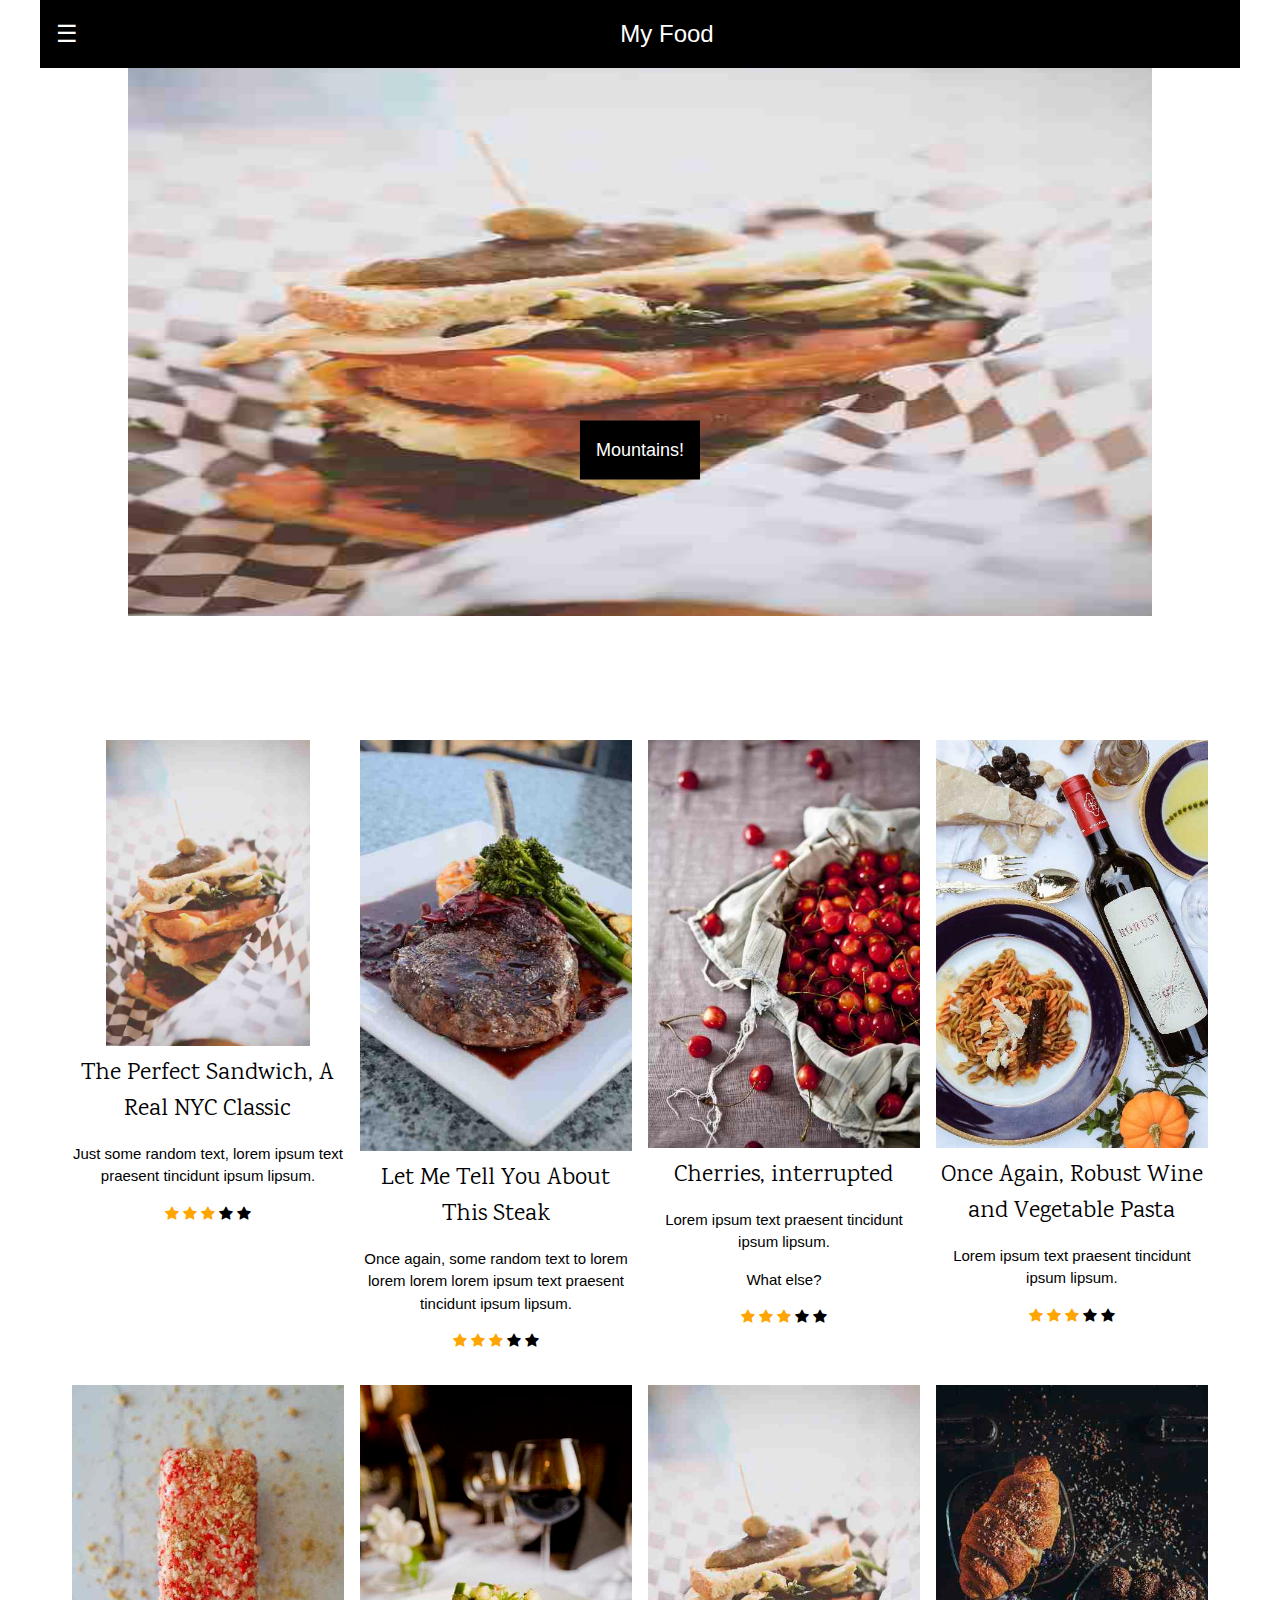
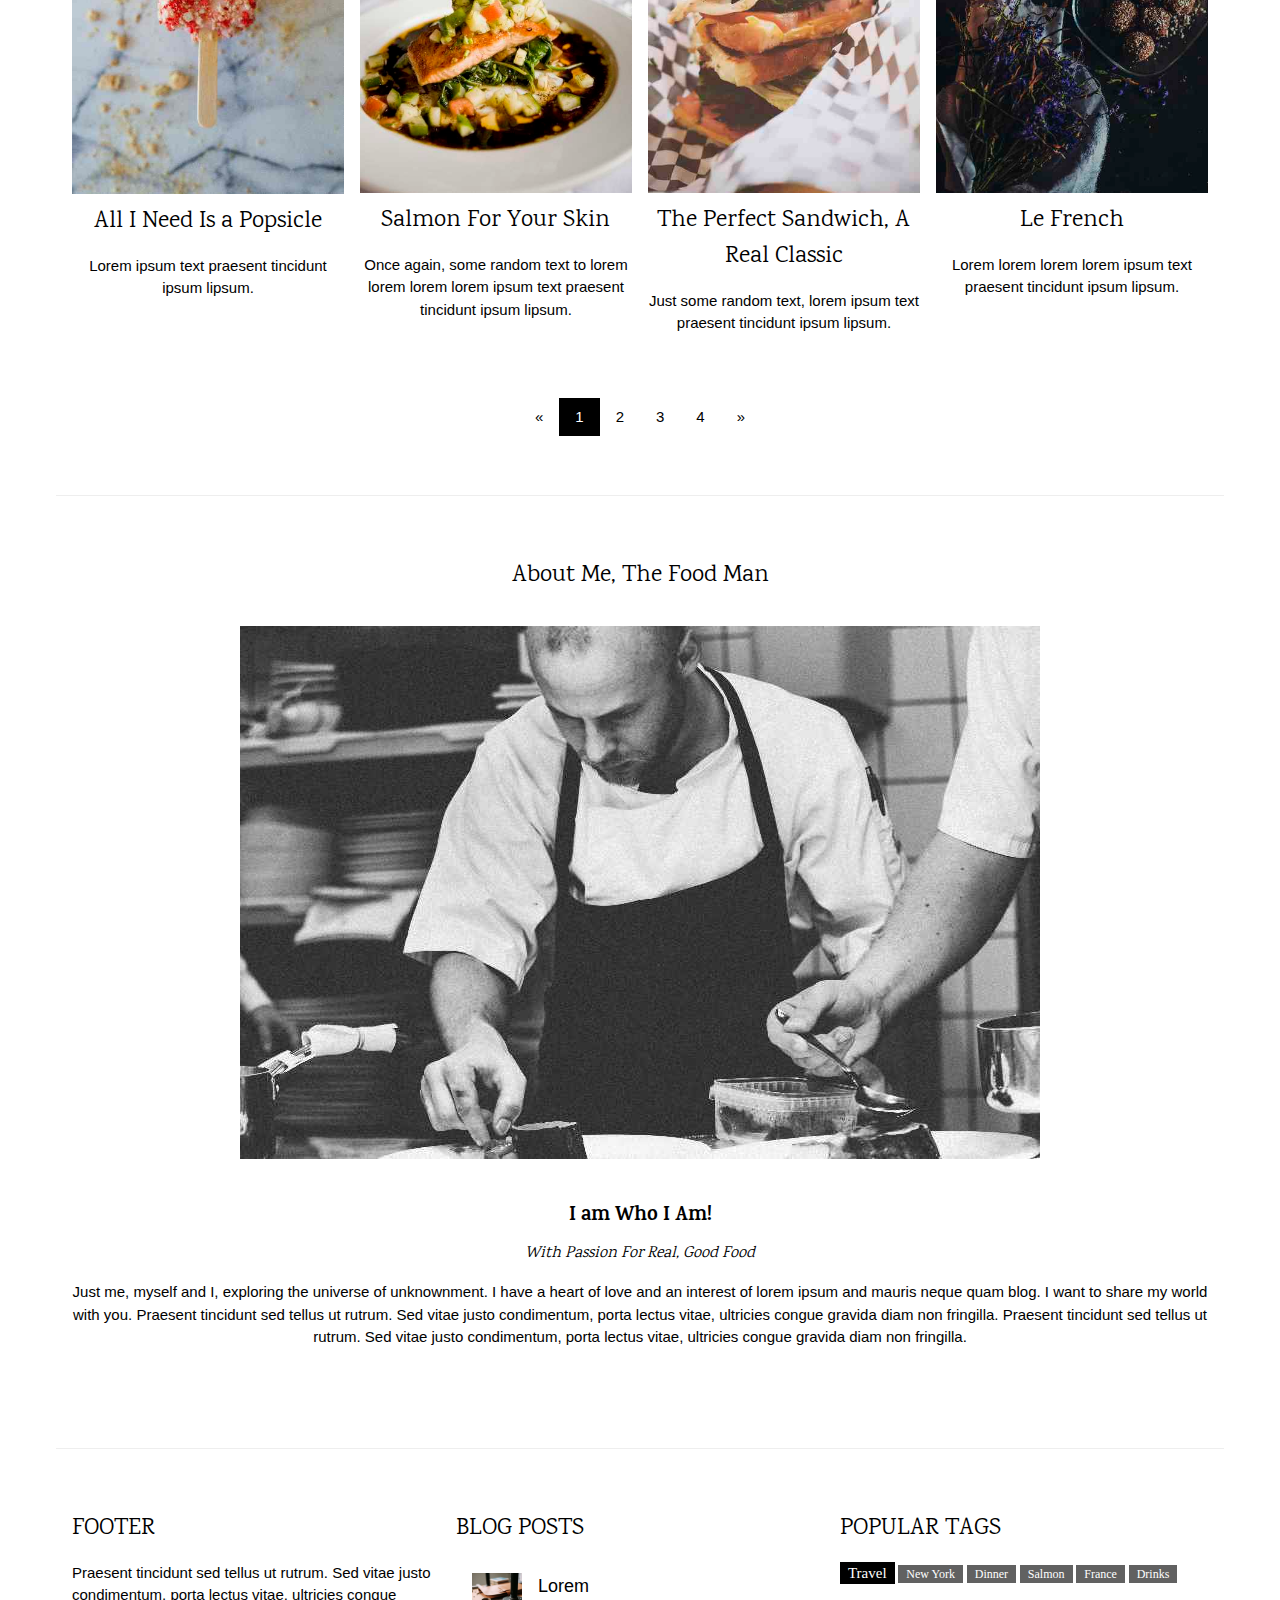
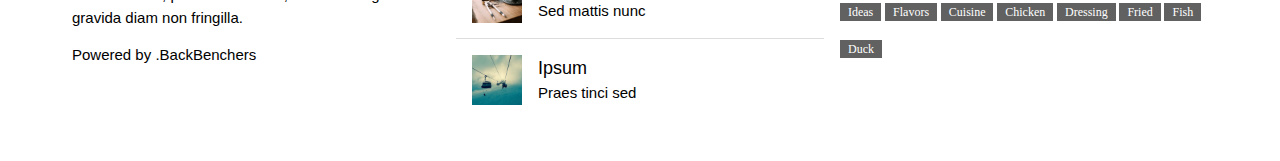
==== index.html @ 64baa67c "initial commit" ====
<!DOCTYPE html>

<html>
<head>
    <title>W3.CSS Template</title>
    <meta charset="UTF-8">
    <meta name="viewport" content="width=device-width, initial-scale=1">
    <link rel="stylesheet" href="https://www.w3schools.com/w3css/4/w3.css">
    <link rel="stylesheet" href="https://fonts.googleapis.com/css?family=Karma">
    <link rel="stylesheet" href="https://cdnjs.cloudflare.com/ajax/libs/font-awesome/4.7.0/css/font-awesome.min.css">

    <link rel="stylesheet" href="styles/style.css">
</head>

<body style="background:rgba(black, 0.5)">

  <!-- Sidebar (hidden by default) -->
  <div id="mySidenav" class="sidenav" onclick="closeNav()">
    <a href="javascript:void(0)" class="closebtn" onclick="closeNav()"></a>
    <a href="#">About</a>
    <a href="#">Services</a>
    <a href="#">Clients</a>
    <a href="#">Contact</a>
  </div>


  <div class="w3-content w3-section" style="max-width:80%;">
    <img class="mySlides" src="images/sandwich.jpg" style="width:100%"><div class="w3-display-middle w3-large w3-container w3-padding-16 w3-black">
      Mountains!
    </div>
    <img class="mySlides" src="images/steak.jpg" style="width:100%">
    <img class="mySlides" src="images/cherries.jpg" style="width:100%">
  </div>

  <!-- Top menu -->
  <div class="w3-top">
    <div class="w3-white w3-xlarge" style="max-width:1200px;margin:auto">
      <div id="navIcon" class="w3-button w3-padding-16 w3-left w3-black" onclick="toggleNav()">☰</div>
      <div class="w3-center w3-padding-16 w3-black"><a href = "index.html">My Food<a></div>
    </div>
  </div>

  <!-- !PAGE CONTENT! -->
  <div class="w3-main w3-content w3-padding" style="max-width:1200px;margin-top:100px">

    <!-- First Photo Grid-->
    <div class="w3-row-padding w3-padding-16 w3-center" id="food">
      <div class="w3-quarter">
        <img src="images/sandwich.jpg" alt="Sandwich" style="width:75%;">
        <h3 id="resturentName">The Perfect Sandwich, A Real NYC Classic</h3>
        <p>Just some random text, lorem ipsum text praesent tincidunt ipsum lipsum.</p>
        <span class="fa fa-star checked"></span>
        <span class="fa fa-star checked"></span>
        <span class="fa fa-star checked"></span>
        <span class="fa fa-star"></span>
        <span class="fa fa-star"></span>
      </div>
      <div class="w3-quarter">
        <img src="images/steak.jpg" alt="Steak" style="width:100%">
        <h3>Let Me Tell You About This Steak</h3>
        <p>Once again, some random text to lorem lorem lorem lorem ipsum text praesent tincidunt ipsum lipsum.</p>
        <span class="fa fa-star checked"></span>
        <span class="fa fa-star checked"></span>
        <span class="fa fa-star checked"></span>
        <span class="fa fa-star"></span>
        <span class="fa fa-star"></span>
      </div>
      <div class="w3-quarter">
        <img src="images/cherries.jpg" alt="Cherries" style="width:100%">
        <h3>Cherries, interrupted</h3>
        <p>Lorem ipsum text praesent tincidunt ipsum lipsum.</p>
        <p>What else?</p>
        <span class="fa fa-star checked"></span>
        <span class="fa fa-star checked"></span>
        <span class="fa fa-star checked"></span>
        <span class="fa fa-star"></span>
        <span class="fa fa-star"></span>
      </div>
      <div class="w3-quarter">
        <img src="images/wine.jpg" alt="Pasta and Wine" style="width:100%">
        <h3>Once Again, Robust Wine and Vegetable Pasta</h3>
        <p>Lorem ipsum text praesent tincidunt ipsum lipsum.</p>
        <span class="fa fa-star checked"></span>
        <span class="fa fa-star checked"></span>
        <span class="fa fa-star checked"></span>
        <span class="fa fa-star"></span>
        <span class="fa fa-star"></span>
      </div>
    </div>

    <!-- Second Photo Grid-->
    <div class="w3-row-padding w3-padding-16 w3-center">
      <div class="w3-quarter">
        <img src="images/popsicle.jpg" alt="Popsicle" style="width:100%">
        <h3>All I Need Is a Popsicle</h3>
        <p>Lorem ipsum text praesent tincidunt ipsum lipsum.</p>
      </div>
      <div class="w3-quarter">
        <img src="images/salmon.jpg" alt="Salmon" style="width:100%">
        <h3>Salmon For Your Skin</h3>
        <p>Once again, some random text to lorem lorem lorem lorem ipsum text praesent tincidunt ipsum lipsum.</p>
      </div>
      <div class="w3-quarter">
        <img src="images/sandwich.jpg" alt="Sandwich" style="width:100%">
        <h3>The Perfect Sandwich, A Real Classic</h3>
        <p>Just some random text, lorem ipsum text praesent tincidunt ipsum lipsum.</p>
      </div>
      <div class="w3-quarter">
        <img src="images/croissant.jpg" alt="Croissant" style="width:100%">
        <h3>Le French</h3>
        <p>Lorem lorem lorem lorem ipsum text praesent tincidunt ipsum lipsum.</p>
      </div>
    </div>
    <!-- Pagination -->
    <div class="w3-center w3-padding-32">
      <div class="w3-bar">
        <a href="#" class="w3-bar-item w3-button w3-hover-black">«</a>
        <a href="#" class="w3-bar-item w3-black w3-button">1</a>
        <a href="#" class="w3-bar-item w3-button w3-hover-black">2</a>
        <a href="#" class="w3-bar-item w3-button w3-hover-black">3</a>
        <a href="#" class="w3-bar-item w3-button w3-hover-black">4</a>
        <a href="#" class="w3-bar-item w3-button w3-hover-black">»</a>
      </div>
    </div>

    <hr id="about">

    <!-- About Section -->
    <div class="w3-container w3-padding-32 w3-center">
      <h3>About Me, The Food Man</h3><br>
      <img src="images/chef.jpg" alt="Me" class="w3-image" style="display:block;margin:auto" width="800" height="533">
      <div class="w3-padding-32">
        <h4><b>I am Who I Am!</b></h4>
        <h6><i>With Passion For Real, Good Food</i></h6>
        <p>Just me, myself and I, exploring the universe of unknownment. I have a heart of love and an interest of lorem ipsum and mauris neque quam blog. I want to share my world with you. Praesent tincidunt sed tellus ut rutrum. Sed vitae justo condimentum, porta lectus vitae, ultricies congue gravida diam non fringilla. Praesent tincidunt sed tellus ut rutrum. Sed vitae justo condimentum, porta lectus vitae, ultricies congue gravida diam non fringilla.</p>
      </div>
    </div>
    <hr>

    <!-- Footer -->
    <footer class="w3-row-padding w3-padding-32">
      <div class="w3-third">
        <h3>FOOTER</h3>
        <p>Praesent tincidunt sed tellus ut rutrum. Sed vitae justo condimentum, porta lectus vitae, ultricies congue gravida diam non fringilla.</p>
        <p>Powered by <a href="https://www.w3schools.com/w3css/default.asp" target="_blank">.BackBenchers</a></p>
      </div>

      <div class="w3-third">
        <h3>BLOG POSTS</h3>
        <ul class="w3-ul w3-hoverable">
          <li class="w3-padding-16">
            <img src="images/workshop.jpg" class="w3-left w3-margin-right" style="width:50px">
            <span class="w3-large">Lorem</span><br>
            <span>Sed mattis nunc</span>
          </li>
          <li class="w3-padding-16">
            <img src="images/gondol.jpg" class="w3-left w3-margin-right" style="width:50px">
            <span class="w3-large">Ipsum</span><br>
            <span>Praes tinci sed</span>
          </li>
        </ul>
      </div>

      <div class="w3-third w3-serif">
        <h3>POPULAR TAGS</h3>
        <p>
          <span class="w3-tag w3-black w3-margin-bottom">Travel</span> <span class="w3-tag w3-dark-grey w3-small w3-margin-bottom">New York</span> <span class="w3-tag w3-dark-grey w3-small w3-margin-bottom">Dinner</span>
          <span class="w3-tag w3-dark-grey w3-small w3-margin-bottom">Salmon</span> <span class="w3-tag w3-dark-grey w3-small w3-margin-bottom">France</span> <span class="w3-tag w3-dark-grey w3-small w3-margin-bottom">Drinks</span>
          <span class="w3-tag w3-dark-grey w3-small w3-margin-bottom">Ideas</span> <span class="w3-tag w3-dark-grey w3-small w3-margin-bottom">Flavors</span> <span class="w3-tag w3-dark-grey w3-small w3-margin-bottom">Cuisine</span>
          <span class="w3-tag w3-dark-grey w3-small w3-margin-bottom">Chicken</span> <span class="w3-tag w3-dark-grey w3-small w3-margin-bottom">Dressing</span> <span class="w3-tag w3-dark-grey w3-small w3-margin-bottom">Fried</span>
          <span class="w3-tag w3-dark-grey w3-small w3-margin-bottom">Fish</span> <span class="w3-tag w3-dark-grey w3-small w3-margin-bottom">Duck</span>
        </p>
      </div>
    </footer>

    <!-- End page content -->
  </div>
</body>

<script src = "scripts/home.js" type="text/javascript"></script>
</html>
---- styles/style.css ----
body,h1,h2,h3,h4,h5,h6 {font-family: "Karma", sans-serif}
.w3-bar-block .w3-bar-item {padding:20px}
.mySlides {
  display:none;
  height:40em;
}
a{
  text-decoration: none;
}
body {

  font-family: "Lato", sans-serif;
}
.checked {
  color: orange;
}

.sidenav {
  height: 100%;
  width: 0;
  position: fixed;
  z-index: 1;
  top: 0;
  left: 0;
  background-color: #111;
  overflow-x: hidden;
  transition: 0.5s;
  padding-top: 60px;
}

.sidenav a {
  padding: 8px 8px 8px 32px;
  text-decoration: none;
  font-size: 25px;
  color: #818181;
  display: block;
  transition: 0.3s;
}

.sidenav a:hover {
  color: #f1f1f1;
}

.sidenav .closebtn {
  position: absolute;
  top: 0;
  right: 25px;
  font-size: 36px;
  margin-left: 50px;
}

#main {
  transition: margin-left .5s;
  padding: 16px;
}

@media screen and (max-height: 450px) {
  .sidenav {padding-top: 15px;}
  .sidenav a {font-size: 18px;}
}
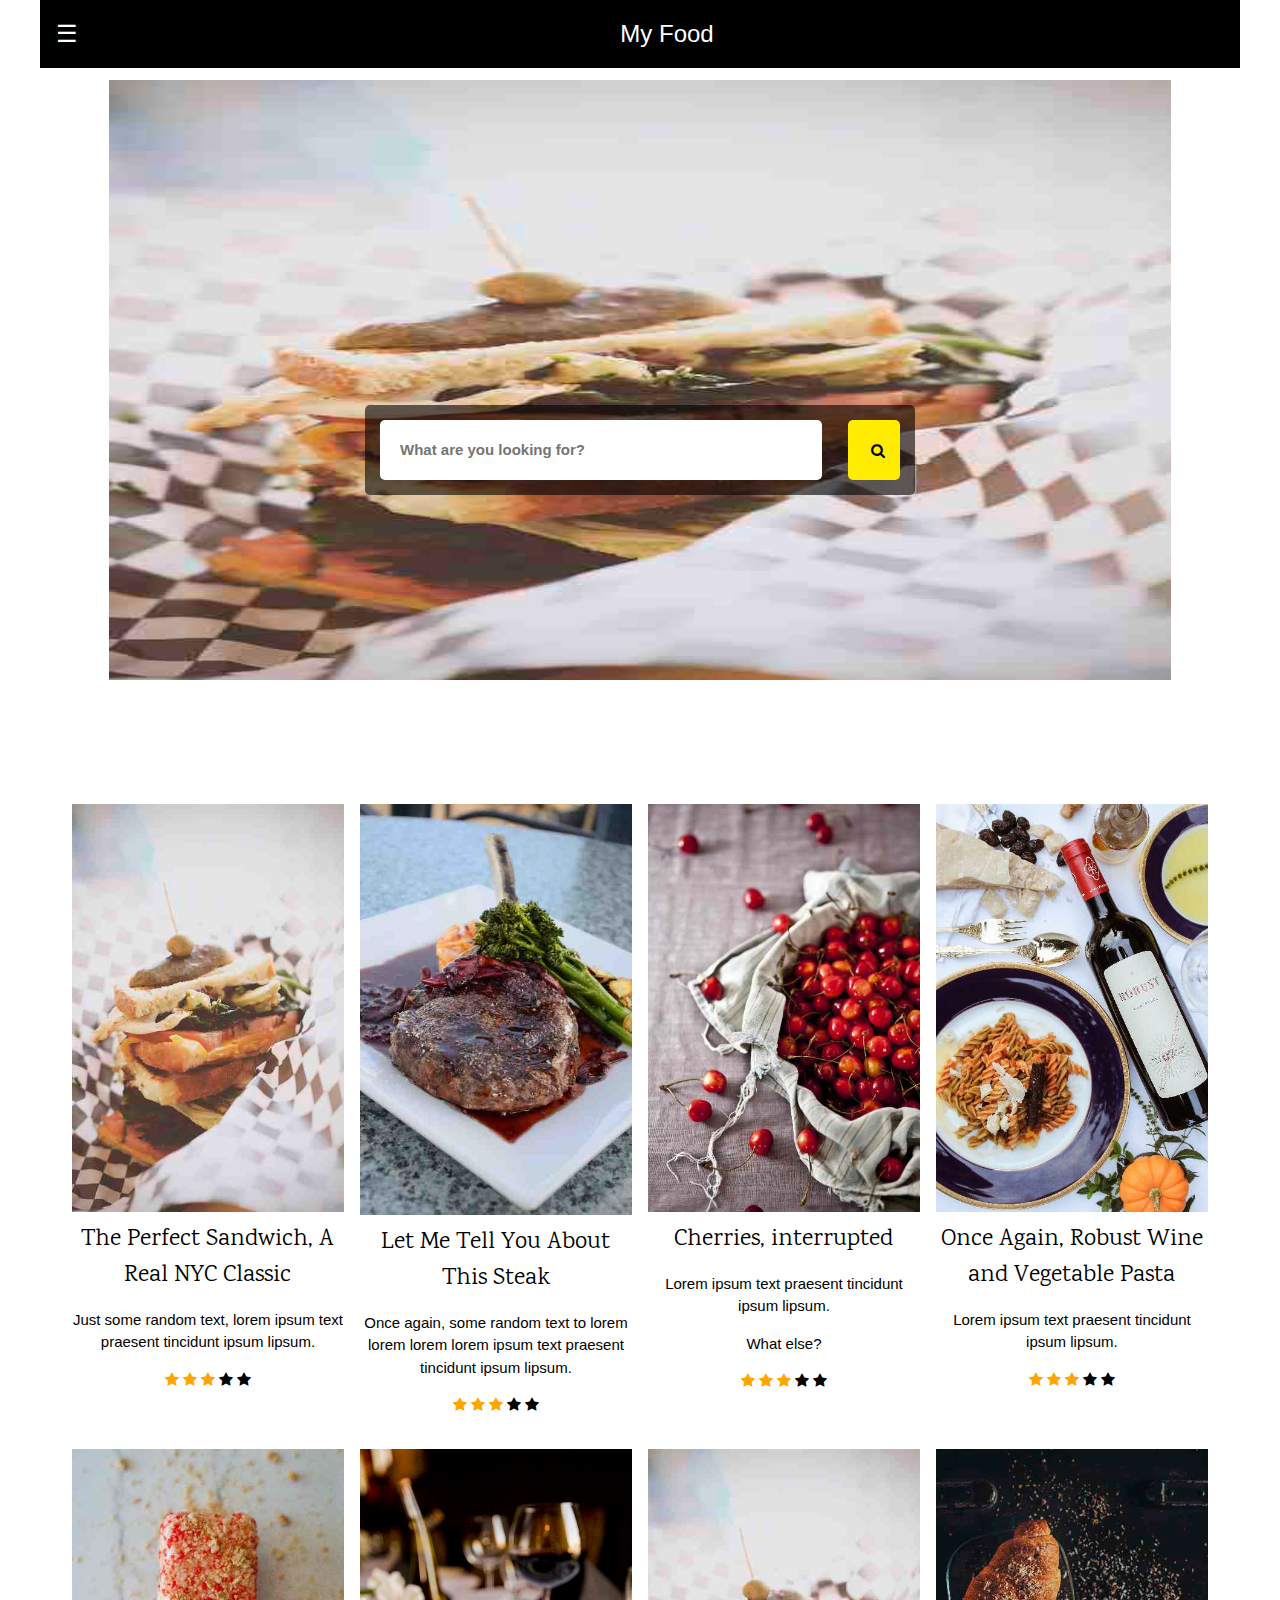
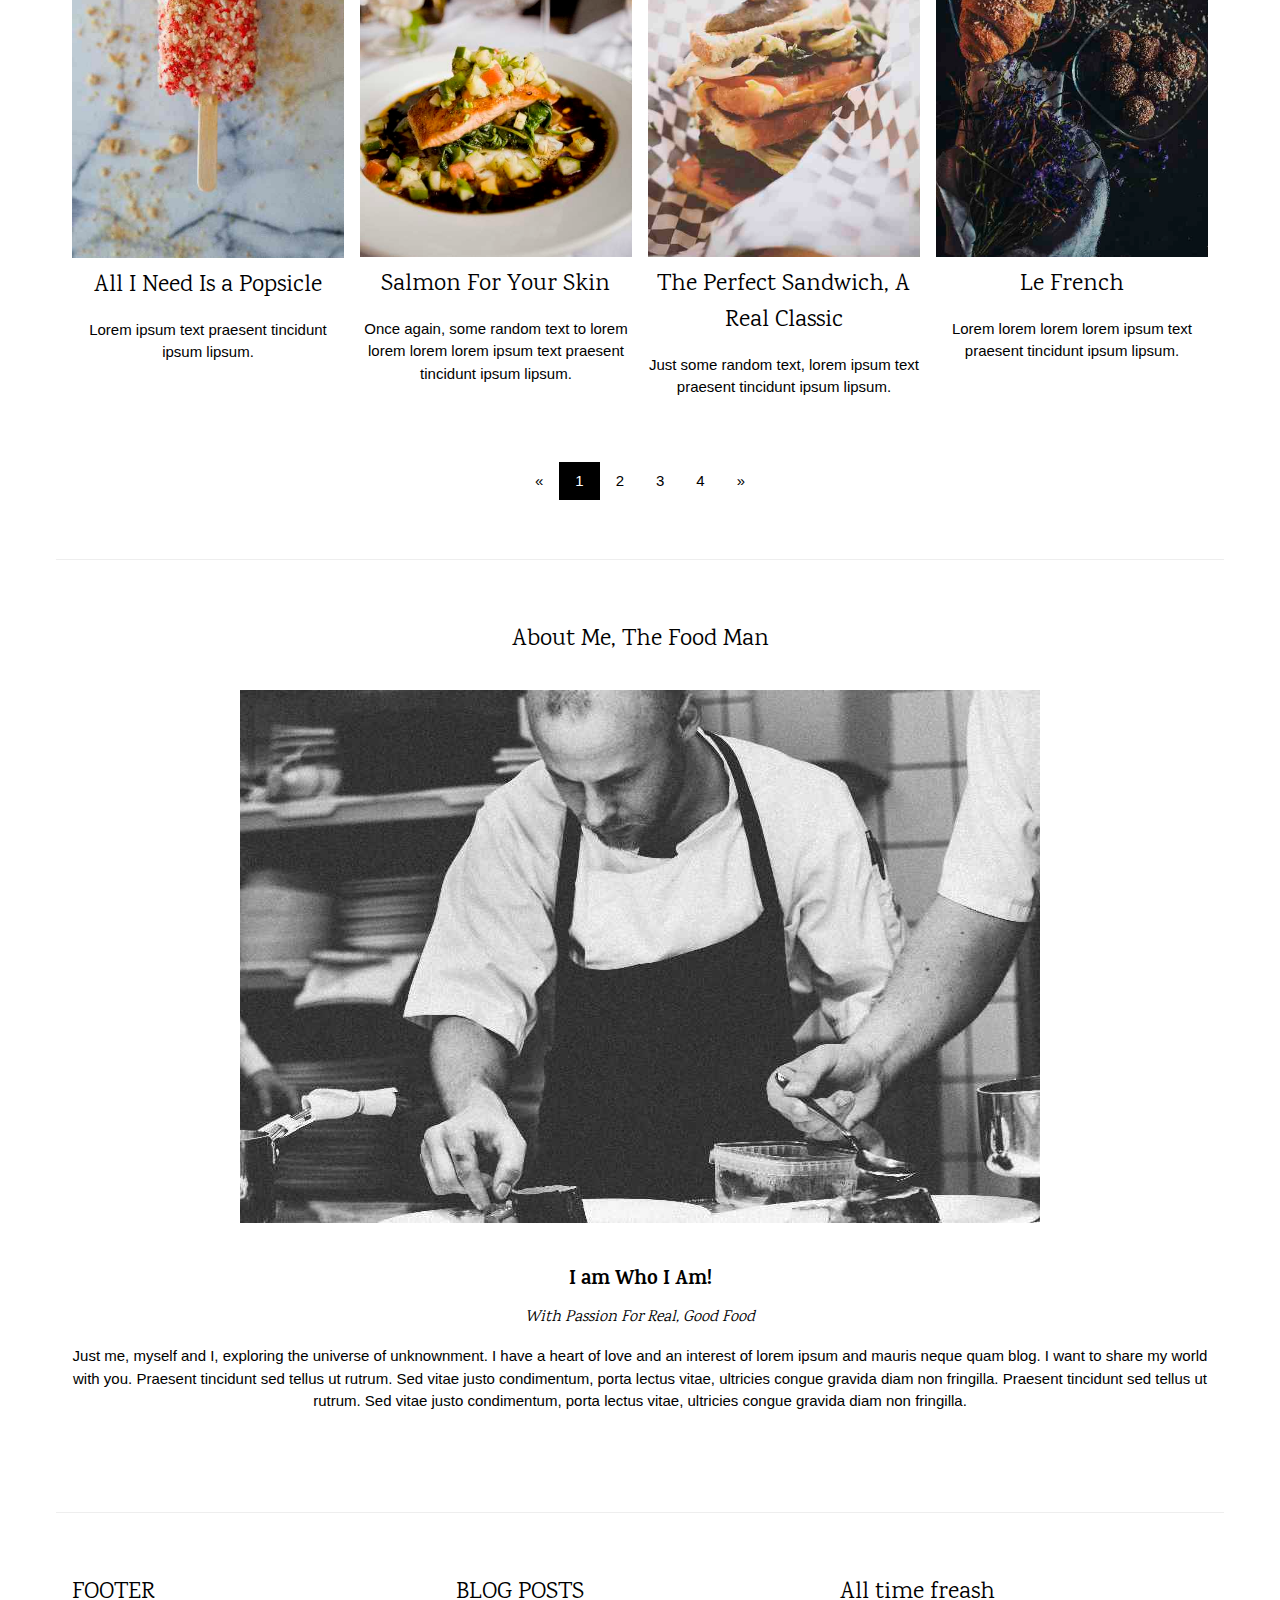
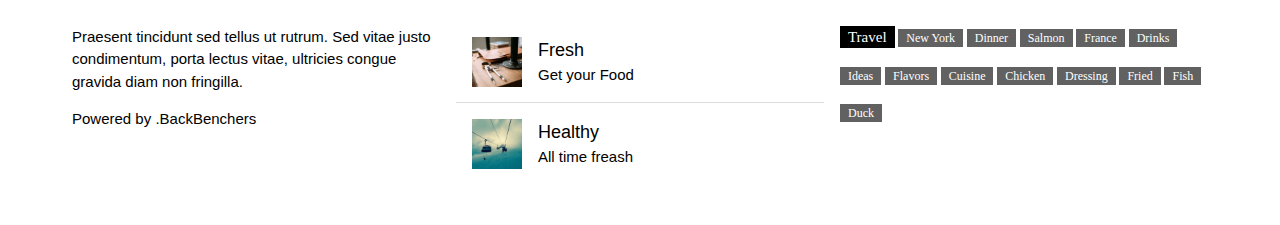
==== commit 07f6daf6: "rating" ====
--- a/index.html
+++ b/index.html
@@ -8,6 +8,7 @@
     <link rel="stylesheet" href="https://www.w3schools.com/w3css/4/w3.css">
     <link rel="stylesheet" href="https://fonts.googleapis.com/css?family=Karma">
     <link rel="stylesheet" href="https://cdnjs.cloudflare.com/ajax/libs/font-awesome/4.7.0/css/font-awesome.min.css">
+
 
     <link rel="stylesheet" href="styles/style.css">
 </head>
@@ -24,14 +25,19 @@
   </div>
 
 
-  <div class="w3-content w3-section" style="max-width:80%;">
-    <img class="mySlides" src="images/sandwich.jpg" style="width:100%"><div class="w3-display-middle w3-large w3-container w3-padding-16 w3-black">
-      Mountains!
-    </div>
+  <div class="w3-content w3-section" style="max-width:83%;">
+    <h1>
+      hi</h1>
+    <img class="mySlides" src="images/sandwich.jpg" style="width:100%">
     <img class="mySlides" src="images/steak.jpg" style="width:100%">
     <img class="mySlides" src="images/cherries.jpg" style="width:100%">
   </div>
-
+  <div class="wrapper">
+    <input type="text" class="input"
+    placeholder="What are you looking for?">
+    <div class="searchbtn"><i class="fa fa-search" style="margin:1.5em;"></i></div>
+  </div>
+  </div>
   <!-- Top menu -->
   <div class="w3-top">
     <div class="w3-white w3-xlarge" style="max-width:1200px;margin:auto">
@@ -46,7 +52,7 @@
     <!-- First Photo Grid-->
     <div class="w3-row-padding w3-padding-16 w3-center" id="food">
       <div class="w3-quarter">
-        <img src="images/sandwich.jpg" alt="Sandwich" style="width:75%;">
+        <img src="images/sandwich.jpg" alt="Sandwich" style="width:100%;">
         <h3 id="resturentName">The Perfect Sandwich, A Real NYC Classic</h3>
         <p>Just some random text, lorem ipsum text praesent tincidunt ipsum lipsum.</p>
         <span class="fa fa-star checked"></span>
@@ -150,19 +156,19 @@
         <ul class="w3-ul w3-hoverable">
           <li class="w3-padding-16">
             <img src="images/workshop.jpg" class="w3-left w3-margin-right" style="width:50px">
-            <span class="w3-large">Lorem</span><br>
-            <span>Sed mattis nunc</span>
+            <span class="w3-large">Fresh</span><br>
+            <span>Get your Food</span>
           </li>
           <li class="w3-padding-16">
             <img src="images/gondol.jpg" class="w3-left w3-margin-right" style="width:50px">
-            <span class="w3-large">Ipsum</span><br>
-            <span>Praes tinci sed</span>
+            <span class="w3-large">Healthy</span><br>
+            <span>All time freash</span>
           </li>
         </ul>
       </div>
 
       <div class="w3-third w3-serif">
-        <h3>POPULAR TAGS</h3>
+        <h3>All time freash</h3>
         <p>
           <span class="w3-tag w3-black w3-margin-bottom">Travel</span> <span class="w3-tag w3-dark-grey w3-small w3-margin-bottom">New York</span> <span class="w3-tag w3-dark-grey w3-small w3-margin-bottom">Dinner</span>
           <span class="w3-tag w3-dark-grey w3-small w3-margin-bottom">Salmon</span> <span class="w3-tag w3-dark-grey w3-small w3-margin-bottom">France</span> <span class="w3-tag w3-dark-grey w3-small w3-margin-bottom">Drinks</span>
--- a/styles/style.css
+++ b/styles/style.css
@@ -1,3 +1,4 @@
+@import url('https://fonts.googleapis.com/css?family=Comfortaa');
 body,h1,h2,h3,h4,h5,h6 {font-family: "Karma", sans-serif}
 .w3-bar-block .w3-bar-item {padding:20px}
 .mySlides {
@@ -49,6 +50,44 @@
   margin-left: 50px;
 }
 
+.wrapper{
+	position: absolute;
+    top: 50%;
+    left: 50%;
+    transform: translate(-50%, -50%);
+    background: rgba(0, 0, 0,0.6);
+    max-width: 550px;
+    width: 100%;
+    padding: 15px;
+    display: flex;
+    justify-content: space-between;
+    border-radius: 5px;
+}
+
+.wrapper .input {
+    width: 85%;
+    padding: 15px 20px;
+    border: none;
+    border-radius: 5px;
+    font-weight: bold;
+}
+
+.searchbtn {
+    background: #ffec00;
+    width: 10%;
+    border-radius: 5px;
+    position: relative;
+    cursor: pointer;
+}
+
+.searchbtn .fas{
+	position: absolute;
+    top: 50%;
+    left: 50%;
+    transform: translate(-50%, -50%);
+    font-size: 18px;
+}
+
 #main {
   transition: margin-left .5s;
   padding: 16px;
@@ -57,4 +96,4 @@
 @media screen and (max-height: 450px) {
   .sidenav {padding-top: 15px;}
   .sidenav a {font-size: 18px;}
-}+}
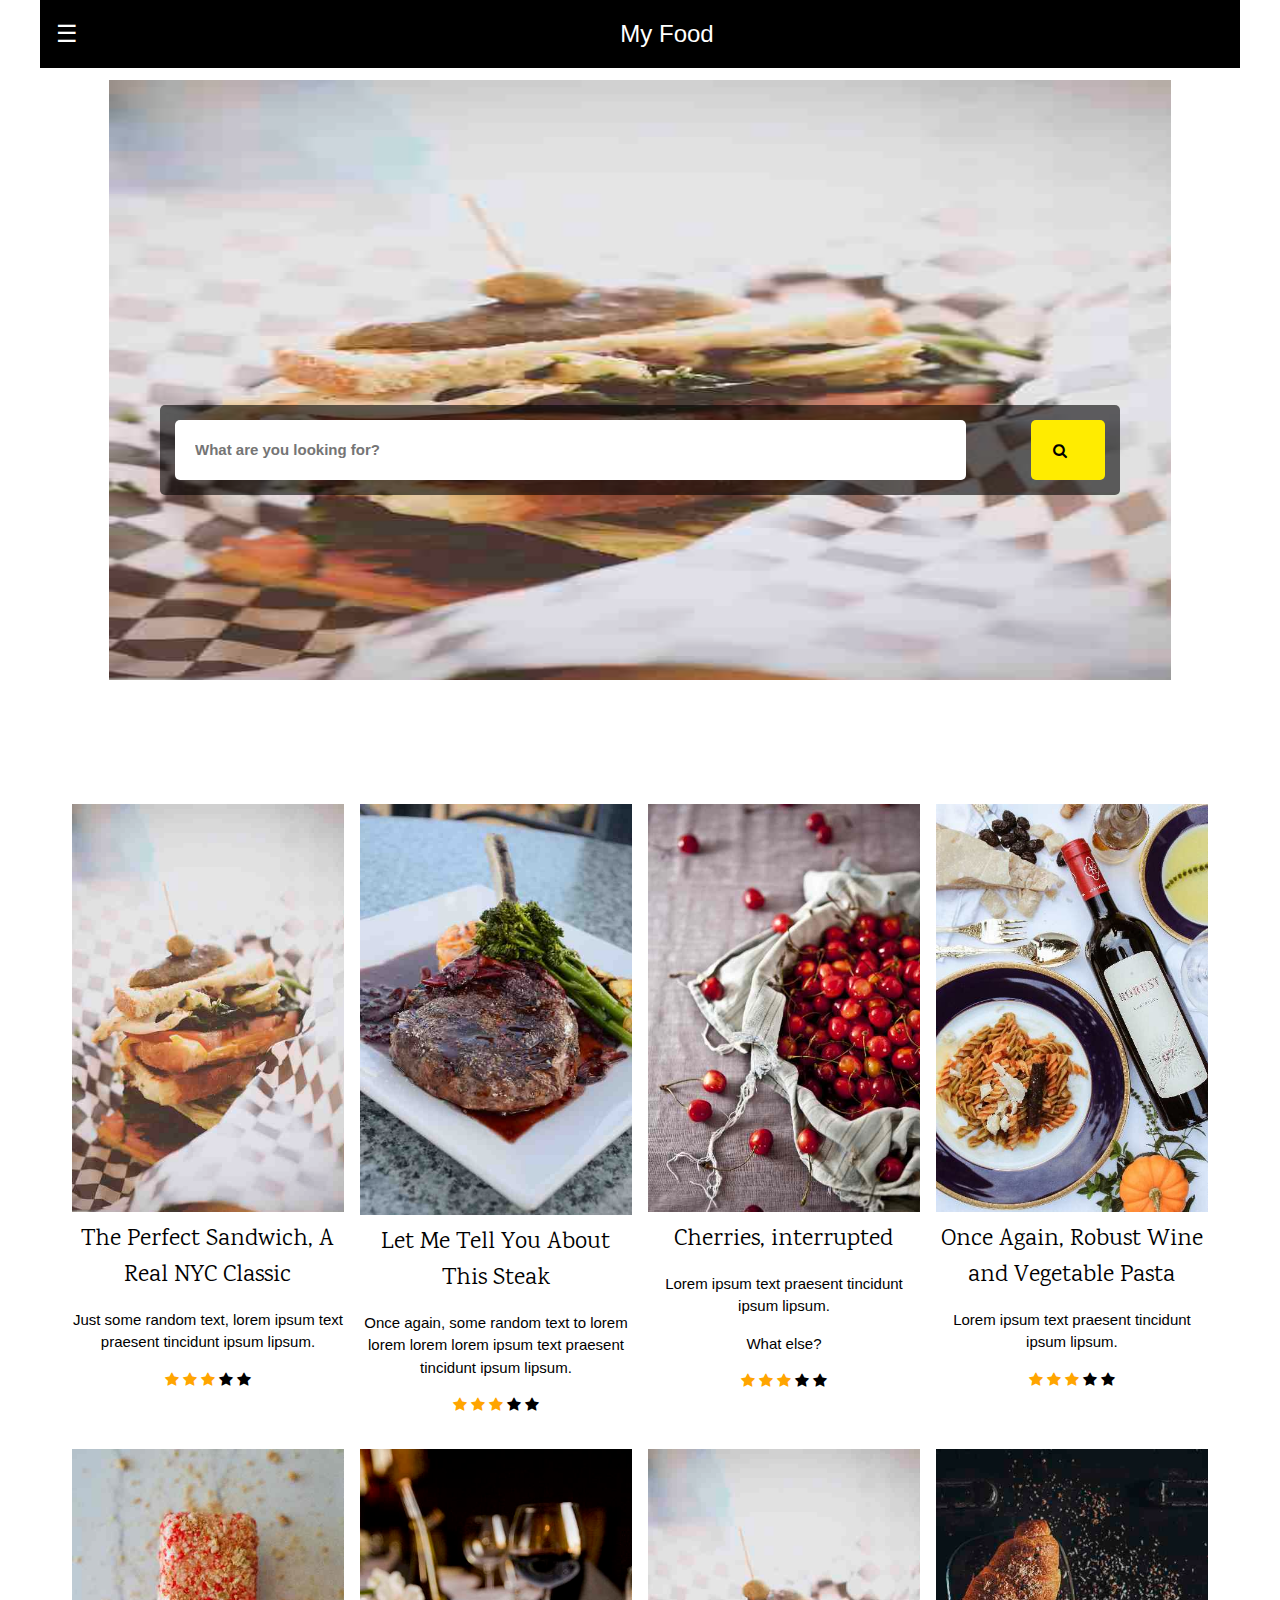
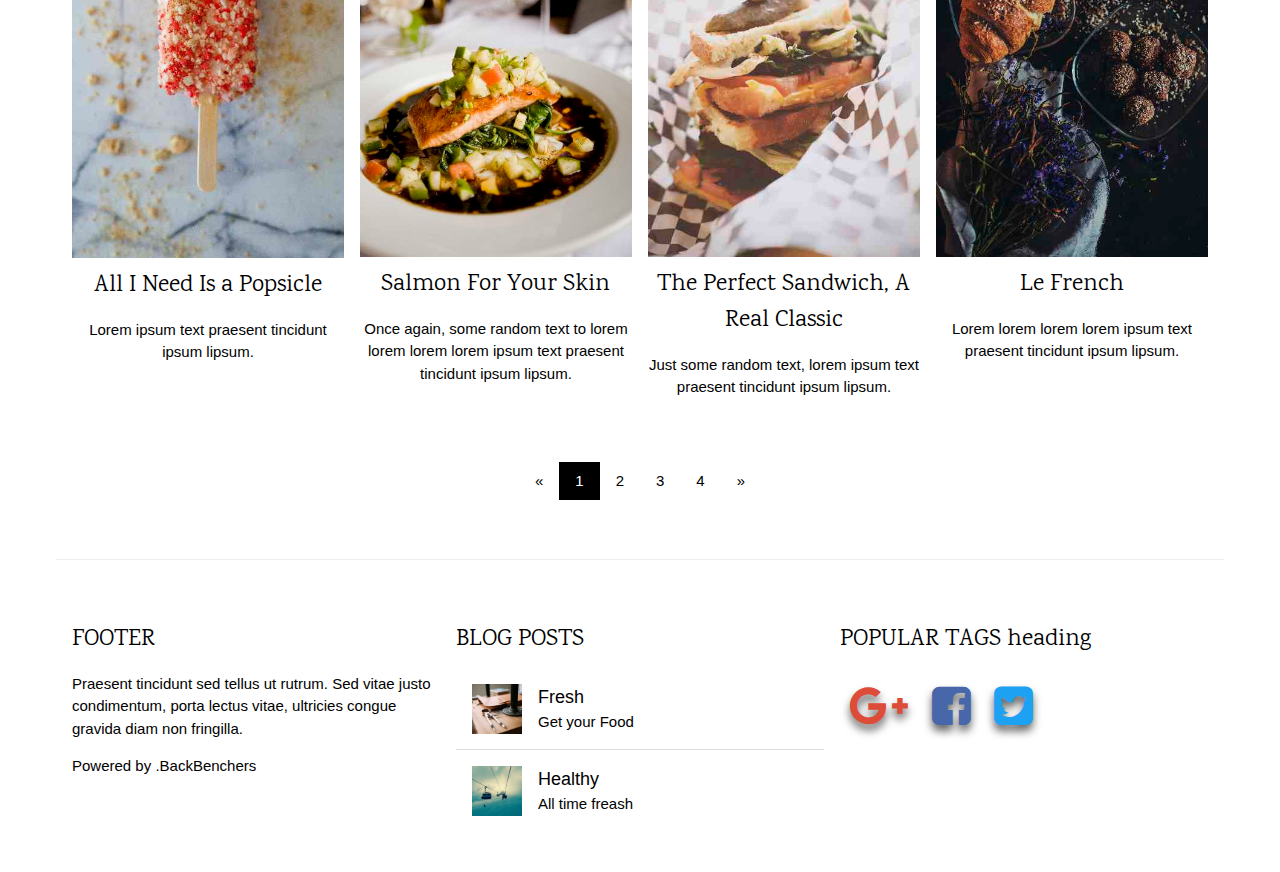
==== commit 2176235a: "design over" ====
--- a/index.html
+++ b/index.html
@@ -8,8 +8,6 @@
     <link rel="stylesheet" href="https://www.w3schools.com/w3css/4/w3.css">
     <link rel="stylesheet" href="https://fonts.googleapis.com/css?family=Karma">
     <link rel="stylesheet" href="https://cdnjs.cloudflare.com/ajax/libs/font-awesome/4.7.0/css/font-awesome.min.css">
-
-
     <link rel="stylesheet" href="styles/style.css">
 </head>
 
@@ -18,10 +16,9 @@
   <!-- Sidebar (hidden by default) -->
   <div id="mySidenav" class="sidenav" onclick="closeNav()">
     <a href="javascript:void(0)" class="closebtn" onclick="closeNav()"></a>
-    <a href="#">About</a>
-    <a href="#">Services</a>
-    <a href="#">Clients</a>
-    <a href="#">Contact</a>
+    <a href="aboutus.html">About</a>
+    <a href="ourteam.html">Our Team</a>
+    <a href="contactus.html">Contact Us</a>
   </div>
 
 
@@ -35,7 +32,7 @@
   <div class="wrapper">
     <input type="text" class="input"
     placeholder="What are you looking for?">
-    <div class="searchbtn"><i class="fa fa-search" style="margin:1.5em;"></i></div>
+    <div class="searchbtn"><i class="fa fa-search" style="padding:1.5em;"></i></div>
   </div>
   </div>
   <!-- Top menu -->
@@ -131,17 +128,7 @@
 
     <hr id="about">
 
-    <!-- About Section -->
-    <div class="w3-container w3-padding-32 w3-center">
-      <h3>About Me, The Food Man</h3><br>
-      <img src="images/chef.jpg" alt="Me" class="w3-image" style="display:block;margin:auto" width="800" height="533">
-      <div class="w3-padding-32">
-        <h4><b>I am Who I Am!</b></h4>
-        <h6><i>With Passion For Real, Good Food</i></h6>
-        <p>Just me, myself and I, exploring the universe of unknownment. I have a heart of love and an interest of lorem ipsum and mauris neque quam blog. I want to share my world with you. Praesent tincidunt sed tellus ut rutrum. Sed vitae justo condimentum, porta lectus vitae, ultricies congue gravida diam non fringilla. Praesent tincidunt sed tellus ut rutrum. Sed vitae justo condimentum, porta lectus vitae, ultricies congue gravida diam non fringilla.</p>
-      </div>
-    </div>
-    <hr>
+
 
     <!-- Footer -->
     <footer class="w3-row-padding w3-padding-32">
@@ -168,13 +155,13 @@
       </div>
 
       <div class="w3-third w3-serif">
-        <h3>All time freash</h3>
+        <h3>POPULAR TAGS heading</h3>
         <p>
-          <span class="w3-tag w3-black w3-margin-bottom">Travel</span> <span class="w3-tag w3-dark-grey w3-small w3-margin-bottom">New York</span> <span class="w3-tag w3-dark-grey w3-small w3-margin-bottom">Dinner</span>
-          <span class="w3-tag w3-dark-grey w3-small w3-margin-bottom">Salmon</span> <span class="w3-tag w3-dark-grey w3-small w3-margin-bottom">France</span> <span class="w3-tag w3-dark-grey w3-small w3-margin-bottom">Drinks</span>
-          <span class="w3-tag w3-dark-grey w3-small w3-margin-bottom">Ideas</span> <span class="w3-tag w3-dark-grey w3-small w3-margin-bottom">Flavors</span> <span class="w3-tag w3-dark-grey w3-small w3-margin-bottom">Cuisine</span>
-          <span class="w3-tag w3-dark-grey w3-small w3-margin-bottom">Chicken</span> <span class="w3-tag w3-dark-grey w3-small w3-margin-bottom">Dressing</span> <span class="w3-tag w3-dark-grey w3-small w3-margin-bottom">Fried</span>
-          <span class="w3-tag w3-dark-grey w3-small w3-margin-bottom">Fish</span> <span class="w3-tag w3-dark-grey w3-small w3-margin-bottom">Duck</span>
+          <div class="wrapper1">
+              <a href="http://www.google.com"><i class="fa fa-3x fa-google-plus"></i></a>
+              <a href="http://www.facebook.com"><i class="fa fa-3x fa-facebook-square"></i></a>
+              <a href="http://www.twitter.com"><i class="fa fa-3x fa-twitter-square"></i></a>
+            </div>
         </p>
       </div>
     </footer>
@@ -182,6 +169,21 @@
     <!-- End page content -->
   </div>
 </body>
+<script>
+var myIndex = 0;
+carousel();
+function carousel() {
+  var i;
+  var x = document.getElementsByClassName("mySlides");
+  for (i = 0; i < x.length; i++) {
+    x[i].style.display = "none";
+  }
+  myIndex++;
+  if (myIndex > x.length) {myIndex = 1}
+  x[myIndex-1].style.display = "block";
+  setTimeout(carousel, 5000); // Change image every 2 seconds
+}
 
+</script>
 <script src = "scripts/home.js" type="text/javascript"></script>
 </html>
--- a/styles/style.css
+++ b/styles/style.css
@@ -56,7 +56,7 @@
     left: 50%;
     transform: translate(-50%, -50%);
     background: rgba(0, 0, 0,0.6);
-    max-width: 550px;
+    max-width: 75%;
     width: 100%;
     padding: 15px;
     display: flex;
@@ -74,19 +74,49 @@
 
 .searchbtn {
     background: #ffec00;
-    width: 10%;
+    width: 8%;
     border-radius: 5px;
     position: relative;
     cursor: pointer;
+    font-size: 1em;
 }
 
 .searchbtn .fas{
-	position: absolute;
+	  position: fixed;
+    align-items: center;
     top: 50%;
     left: 50%;
     transform: translate(-50%, -50%);
-    font-size: 18px;
+    font-size: 12em;
 }
+
+.wrapper1 {
+  justify-content: center;
+
+  width: auto;
+}
+
+.wrapper1 i {
+  padding: 10px;
+  text-shadow: 0px 6px 8px rgba(0, 0, 0, 0.6);
+  transition: all ease-in-out 150ms;
+}
+.wrapper1 a:nth-child(1) {
+  color: #dd4b39;
+}
+.wrapper1 a:nth-child(2) {
+  color: #4867AA;
+}
+.wrapper1 a:nth-child(3) {
+  color: #1DA1F2;
+}
+.wrapper1 i:hover {
+  margin-top: -3px;
+  text-shadow: 0px 14px 10px rgba(0, 0, 0, 0.4);
+}
+
+
+
 
 #main {
   transition: margin-left .5s;
@@ -96,4 +126,6 @@
 @media screen and (max-height: 450px) {
   .sidenav {padding-top: 15px;}
   .sidenav a {font-size: 18px;}
+  .searchbtn { width: 2%;}
+
 }
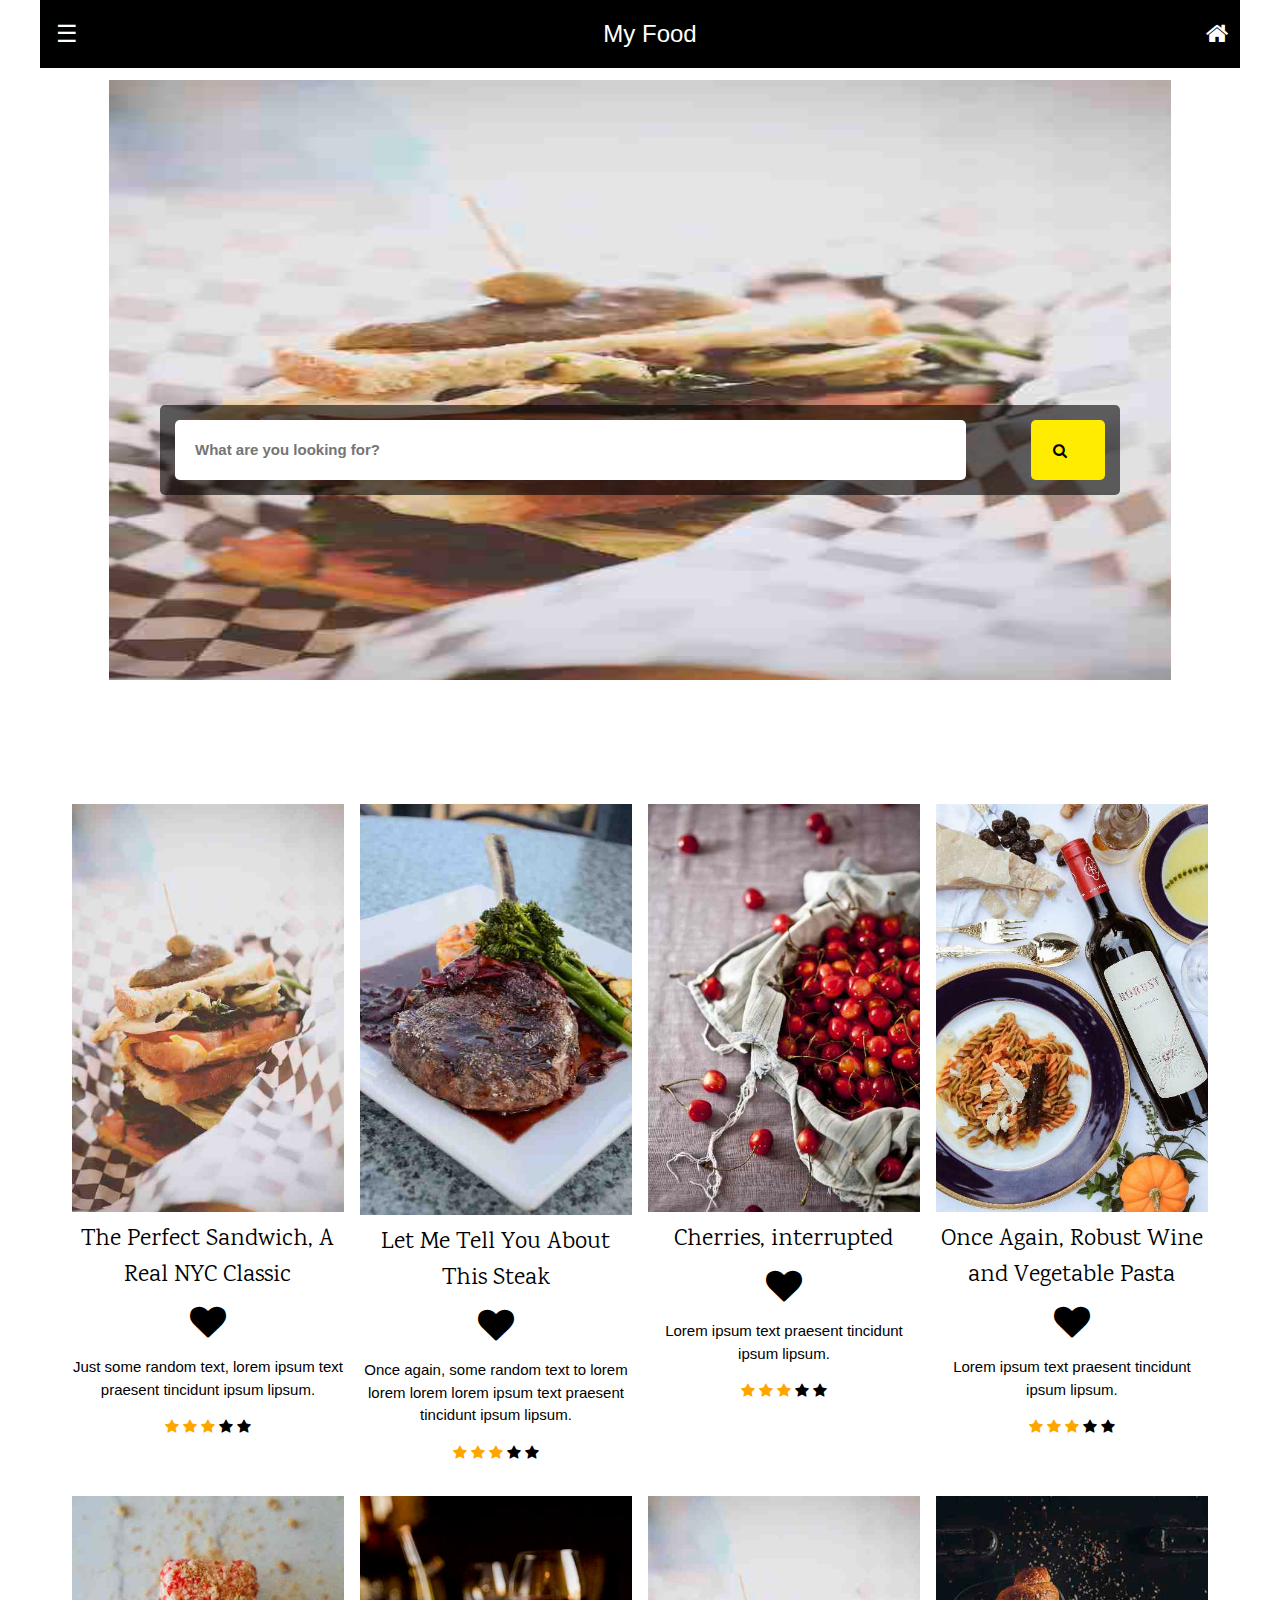
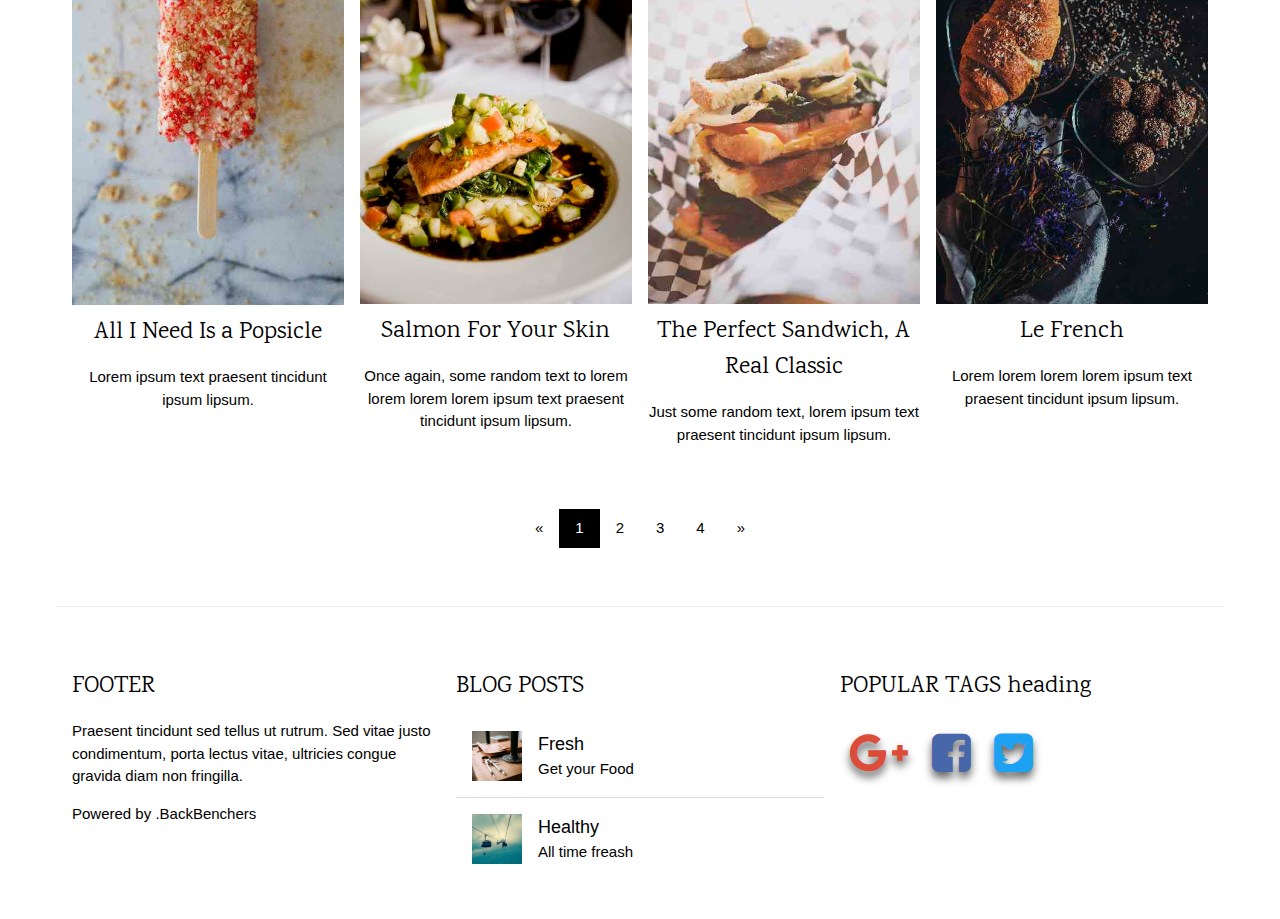
==== commit e3ee5d50: "with favicon" ====
--- a/index.html
+++ b/index.html
@@ -2,20 +2,29 @@
 
 <html>
 <head>
-    <title>W3.CSS Template</title>
+    <title>Easy Find Restaurent</title>
     <meta charset="UTF-8">
     <meta name="viewport" content="width=device-width, initial-scale=1">
     <link rel="stylesheet" href="https://www.w3schools.com/w3css/4/w3.css">
     <link rel="stylesheet" href="https://fonts.googleapis.com/css?family=Karma">
     <link rel="stylesheet" href="https://cdnjs.cloudflare.com/ajax/libs/font-awesome/4.7.0/css/font-awesome.min.css">
     <link rel="stylesheet" href="styles/style.css">
+
+    <link rel='icon' href='images/favicon.ico' type='image/x-icon'/ >
 </head>
-
+<style media="screen">
+
+#heart.red {
+  color: red;
+
+}
+</style>
 <body style="background:rgba(black, 0.5)">
 
   <!-- Sidebar (hidden by default) -->
   <div id="mySidenav" class="sidenav" onclick="closeNav()">
     <a href="javascript:void(0)" class="closebtn" onclick="closeNav()"></a>
+    <a href="fav.html">Favourite</a>
     <a href="aboutus.html">About</a>
     <a href="ourteam.html">Our Team</a>
     <a href="contactus.html">Contact Us</a>
@@ -32,13 +41,14 @@
   <div class="wrapper">
     <input type="text" class="input"
     placeholder="What are you looking for?">
-    <div class="searchbtn"><i class="fa fa-search" style="padding:1.5em;"></i></div>
+    <div class="searchbtn"><i  class="fa fa-search" style="padding:1.5em;"></i></div>
   </div>
   </div>
   <!-- Top menu -->
   <div class="w3-top">
     <div class="w3-white w3-xlarge" style="max-width:1200px;margin:auto">
       <div id="navIcon" class="w3-button w3-padding-16 w3-left w3-black" onclick="toggleNav()">☰</div>
+      <div id="navIcon" class="w3-right w3-padding-16 w3-black" style="margin-right:0.5em;margin-bottom:0.5em;"><a href="index.html"><i class="w3-xlarge fa fa-home"></a></i></div>
       <div class="w3-center w3-padding-16 w3-black"><a href = "index.html">My Food<a></div>
     </div>
   </div>
@@ -49,9 +59,10 @@
     <!-- First Photo Grid-->
     <div class="w3-row-padding w3-padding-16 w3-center" id="food">
       <div class="w3-quarter">
-        <img src="images/sandwich.jpg" alt="Sandwich" style="width:100%;">
+        <img id="image" src="images/sandwich.jpg" alt="Sandwich" style="width:100%;">
         <h3 id="resturentName">The Perfect Sandwich, A Real NYC Classic</h3>
-        <p>Just some random text, lorem ipsum text praesent tincidunt ipsum lipsum.</p>
+        <i class='fa fa-heart' onclick="addtoFav(this)" id="heart" style='font-size:36px' onclick="addtoFav()"></i>
+        <p id="address">Just some random text, lorem ipsum text praesent tincidunt ipsum lipsum.</p>
         <span class="fa fa-star checked"></span>
         <span class="fa fa-star checked"></span>
         <span class="fa fa-star checked"></span>
@@ -61,6 +72,7 @@
       <div class="w3-quarter">
         <img src="images/steak.jpg" alt="Steak" style="width:100%">
         <h3>Let Me Tell You About This Steak</h3>
+        <i class='fa fa-heart' onclick="addtoFav(this)" id="heart" style='font-size:36px' onclick="addtoFav()"></i>
         <p>Once again, some random text to lorem lorem lorem lorem ipsum text praesent tincidunt ipsum lipsum.</p>
         <span class="fa fa-star checked"></span>
         <span class="fa fa-star checked"></span>
@@ -71,8 +83,8 @@
       <div class="w3-quarter">
         <img src="images/cherries.jpg" alt="Cherries" style="width:100%">
         <h3>Cherries, interrupted</h3>
+        <i class='fa fa-heart' onclick="addtoFav(this)" id="heart" style='font-size:36px' onclick="addtoFav()"></i>
         <p>Lorem ipsum text praesent tincidunt ipsum lipsum.</p>
-        <p>What else?</p>
         <span class="fa fa-star checked"></span>
         <span class="fa fa-star checked"></span>
         <span class="fa fa-star checked"></span>
@@ -82,6 +94,7 @@
       <div class="w3-quarter">
         <img src="images/wine.jpg" alt="Pasta and Wine" style="width:100%">
         <h3>Once Again, Robust Wine and Vegetable Pasta</h3>
+        <i class='fa fa-heart' onclick="addtoFav(this)" id="heart" style='font-size:36px' onclick="addtoFav()"></i>
         <p>Lorem ipsum text praesent tincidunt ipsum lipsum.</p>
         <span class="fa fa-star checked"></span>
         <span class="fa fa-star checked"></span>
@@ -183,7 +196,9 @@
   x[myIndex-1].style.display = "block";
   setTimeout(carousel, 5000); // Change image every 2 seconds
 }
-
+function addtoFav(x) {
+   x.classList.toggle("red");
+}
 </script>
 <script src = "scripts/home.js" type="text/javascript"></script>
 </html>
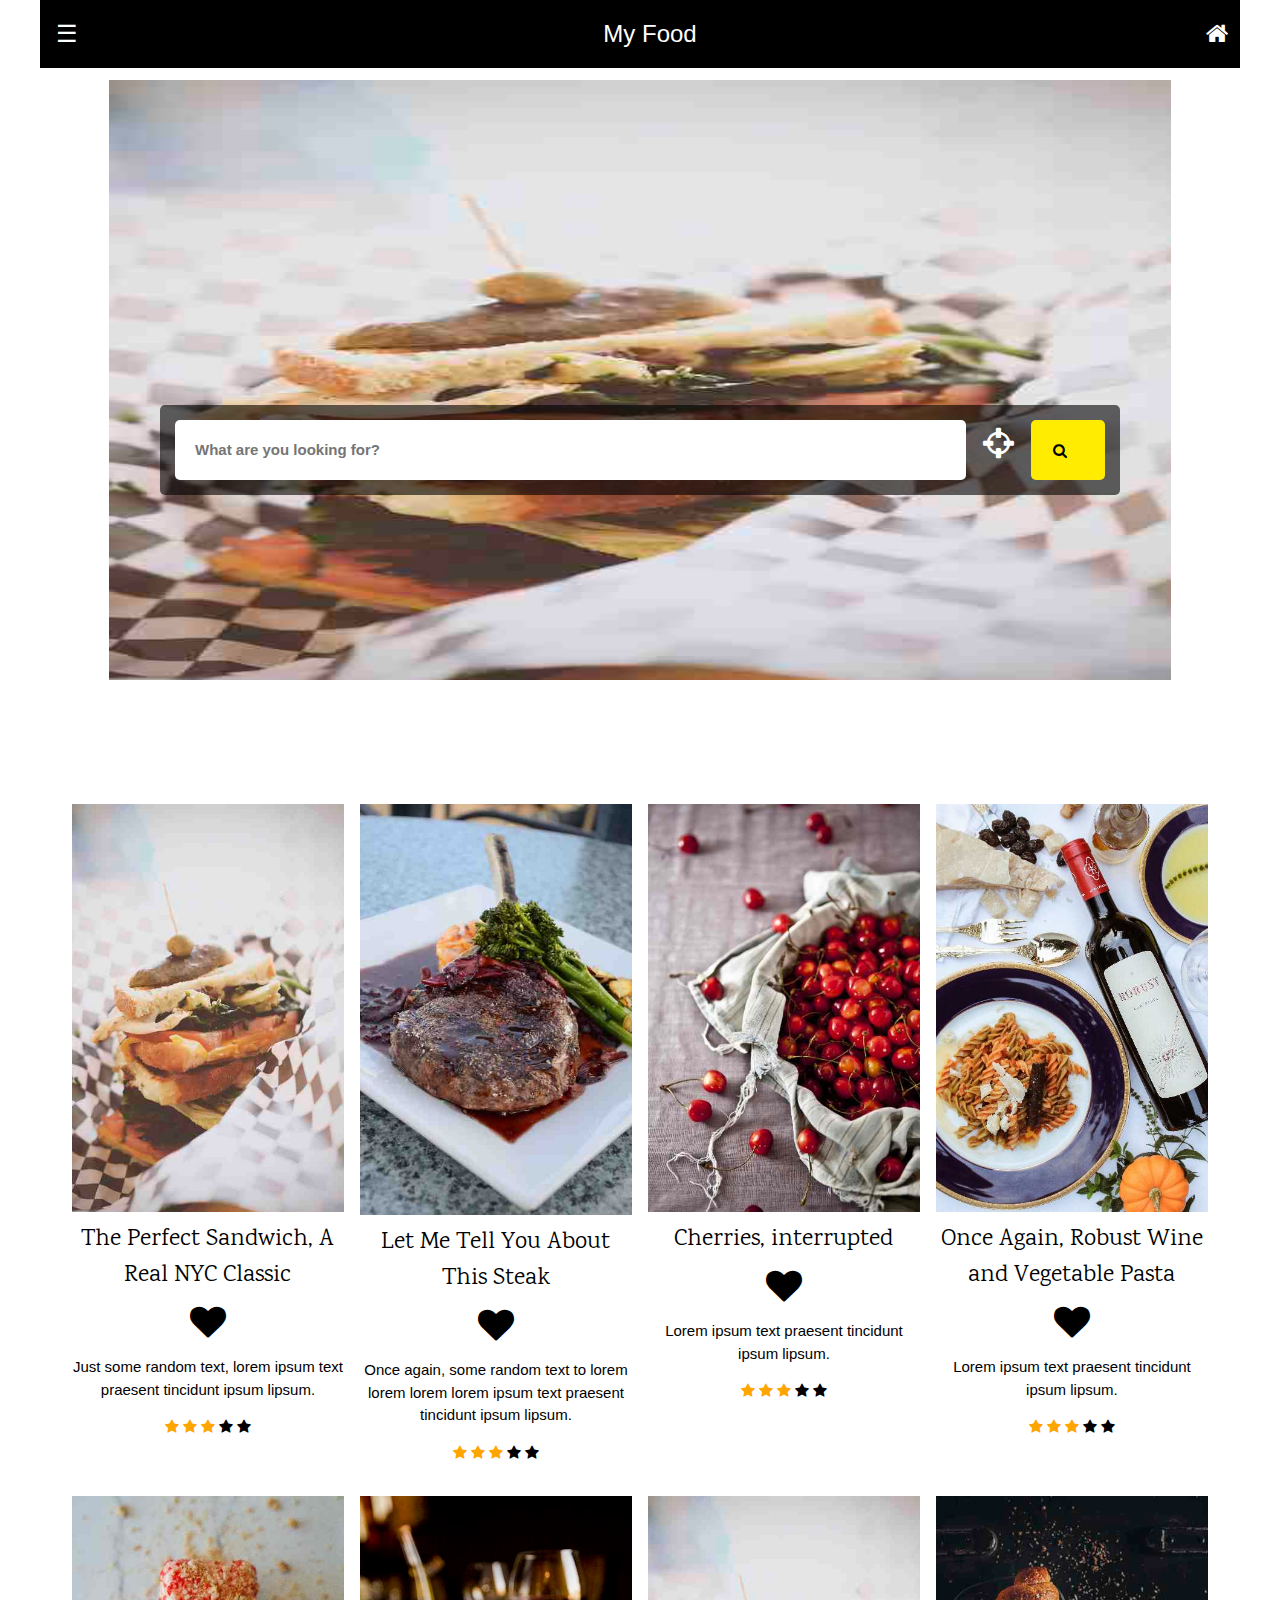
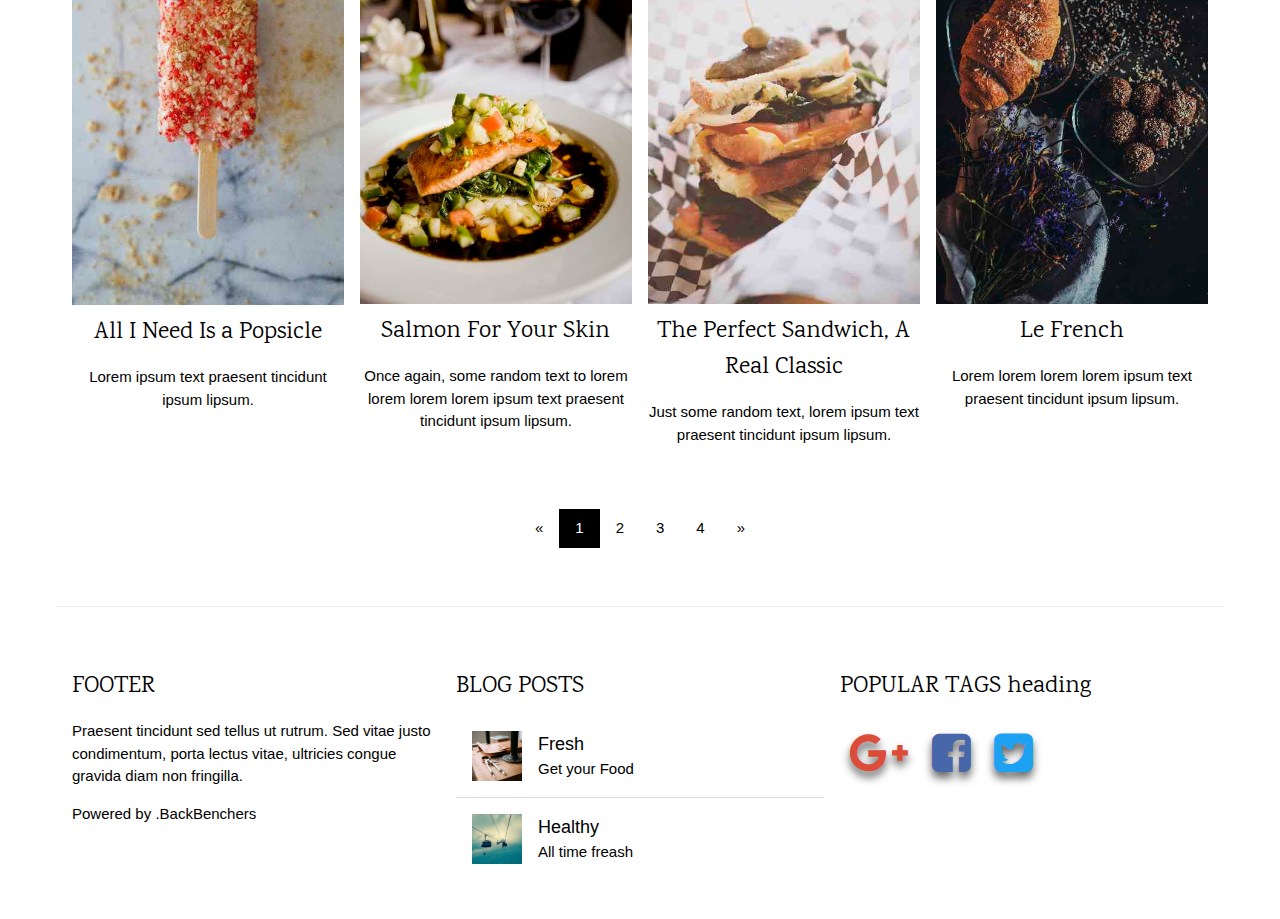
==== commit df30cc17: "upadted code" ====
--- a/index.html
+++ b/index.html
@@ -39,8 +39,8 @@
     <img class="mySlides" src="images/cherries.jpg" style="width:100%">
   </div>
   <div class="wrapper">
-    <input type="text" class="input"
-    placeholder="What are you looking for?">
+    <input type="text" class="input" id="se"
+    placeholder="What are you looking for?"><i class='fa fa-crosshairs'style='font-size:36px;margin:5px;color:white;'></i>
     <div class="searchbtn"><i  class="fa fa-search" style="padding:1.5em;"></i></div>
   </div>
   </div>
@@ -184,6 +184,8 @@
 </body>
 <script>
 var myIndex = 0;
+var x = document.getElementById("se");
+
 carousel();
 function carousel() {
   var i;
@@ -199,6 +201,7 @@
 function addtoFav(x) {
    x.classList.toggle("red");
 }
+
 </script>
 <script src = "scripts/home.js" type="text/javascript"></script>
 </html>
